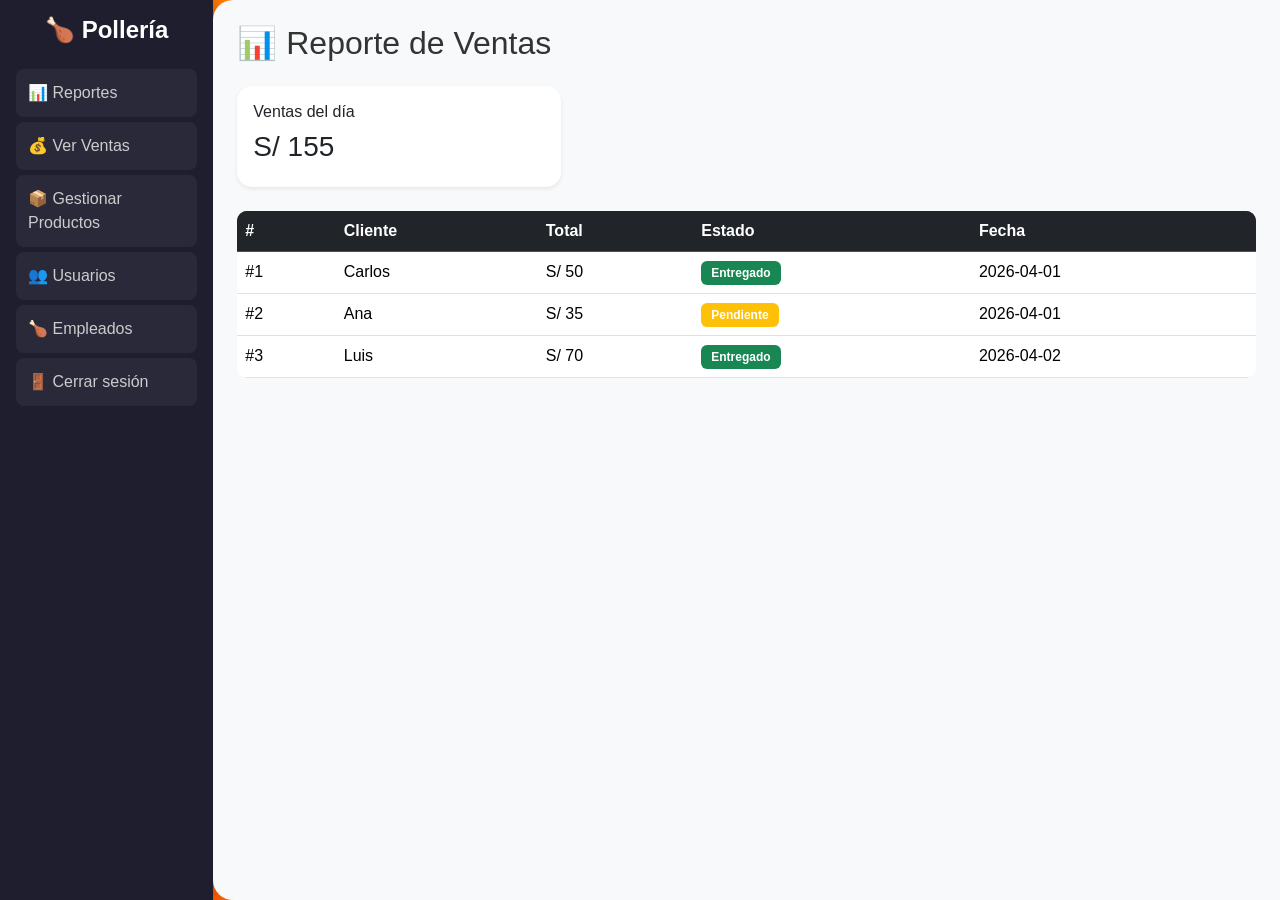
==== index.html @ 4b75378d "Probando para que funcione sitio web por github" ====
<!DOCTYPE html>
<html lang="es">
<head>
<meta charset="UTF-8">
<title>Reportes</title>

<link href="https://cdn.jsdelivr.net/npm/bootstrap@5.3.0/dist/css/bootstrap.min.css" rel="stylesheet">

<!--  (css/css) -->
<link rel="stylesheet" href="css/estilos.css">

</head>

<body>

<div class="container-fluid">
  <div class="row">

    <!-- MENU -->
    <div class="col-2 sidebar p-3">
      <h4 class="text-center mb-4">🍗 Pollería</h4>

      <a href="index.html" class="menu-item active">
        📊 <span>Reportes</span>
      </a>

      <a href="ventas.html" class="menu-item">
        💰 <span>Ver Ventas</span>
      </a>

      <a href="productos.html" class="menu-item">
        📦 <span>Gestionar Productos</span>
      </a>
      
      <a href="usuarios.html" class="menu-item">
        👥 <span>Usuarios</span>
      </a>

      <a href="empleados.html" class="menu-item">
        🍗 <span>Empleados</span>
      </a>

      <a href="#" class="menu-item">
        🚪 <span>Cerrar sesión</span>
      </a>
    </div>

    <!-- CONTENIDO -->
    <div class="col-10 p-4">

      <h2>📊 Reporte de Ventas</h2>

      <div class="row my-4">
        <div class="col-md-4">
          <div class="card p-3 shadow-sm">
            <h6>Ventas del día</h6>
            <h3 id="ventasDia">S/ 0</h3>
          </div>
        </div>
      </div>

      <table class="table table-hover">
        <thead class="table-dark">
          <tr>
            <th>#</th>
            <th>Cliente</th>
            <th>Total</th>
            <th>Estado</th>
            <th>Fecha</th>
          </tr>
        </thead>
        <tbody id="tablaReportes"></tbody>
      </table>

    </div>
  </div>
</div>

<script src="js/reportes.js"></script>

</body>
</html>
---- css/estilos.css ----
/* FONDO GENERAL */
body {
  background: linear-gradient(135deg, #ff7e00, #ff3c00);
  font-family: 'Segoe UI', sans-serif;
  color: #333;
}

/* SIDEBAR */
.sidebar {
  height: 100vh;
  background: #1e1e2f;
  color: white;
  box-shadow: 2px 0 10px rgba(0,0,0,0.2);
}

.sidebar h4 {
  text-align: center;
  margin-bottom: 20px;
  font-weight: bold;
}

.sidebar a {
  display: block;
  padding: 12px;
  color: #ccc;
  text-decoration: none;
  border-radius: 8px;
  margin-bottom: 5px;
  transition: 0.3s;
}

.sidebar a:hover {
  background: #ff7e00;
  color: white;
}

/* CONTENIDO */
.col-10 {
  background: #f8f9fa;
  border-radius: 20px 0 0 20px;
}

/* TARJETAS */
.card {
  border-radius: 15px;
  background: white;
  border: none;
  transition: 0.3s;
}

.card:hover {
  transform: translateY(-5px);
  box-shadow: 0 10px 20px rgba(0,0,0,0.2);
}

/* TABLAS */
.table {
  border-radius: 10px;
  overflow: hidden;
}

.table thead {
  background: #1e1e2f;
  color: white;
}

/* BOTONES */
.btn-success {
  background: #ff7e00;
  border: none;
}

.btn-success:hover {
  background: #ff3c00;
}

.btn-danger {
  border-radius: 6px;
}

/* INPUTS */
.form-control {
  border-radius: 10px;
}

/* BADGES */
.badge {
  padding: 6px 10px;
  font-size: 12px;
}

/* ITEMS DEL MENU COMO TARJETAS */
.menu-item {
  display: flex;
  align-items: center;
  gap: 10px;
  padding: 15px;
  margin-bottom: 12px;
  border-radius: 12px;
  background: rgba(255,255,255,0.05);
  color: #ccc;
  text-decoration: none;
  transition: all 0.3s ease;
  position: relative;
  overflow: hidden;
}

/* MOVIMIENTO */
.menu-item:hover {
  transform: translateX(8px) scale(1.03);
  background: linear-gradient(135deg, #ff7e00, #ff3c00);
  color: white;
  box-shadow: 0 8px 20px rgba(0,0,0,0.3);
}

/* EFECTO BRILLO */
.menu-item::before {
  content: "";
  position: absolute;
  top: 0;
  left: -100%;
  width: 100%;
  height: 100%;
  background: linear-gradient(120deg, transparent, rgba(255,255,255,0.3), transparent);
  transition: 0.5s;
}

.menu-item:hover::before {
  left: 100%;
}

/* ICONO */
.menu-item i {
  font-size: 18px;
}
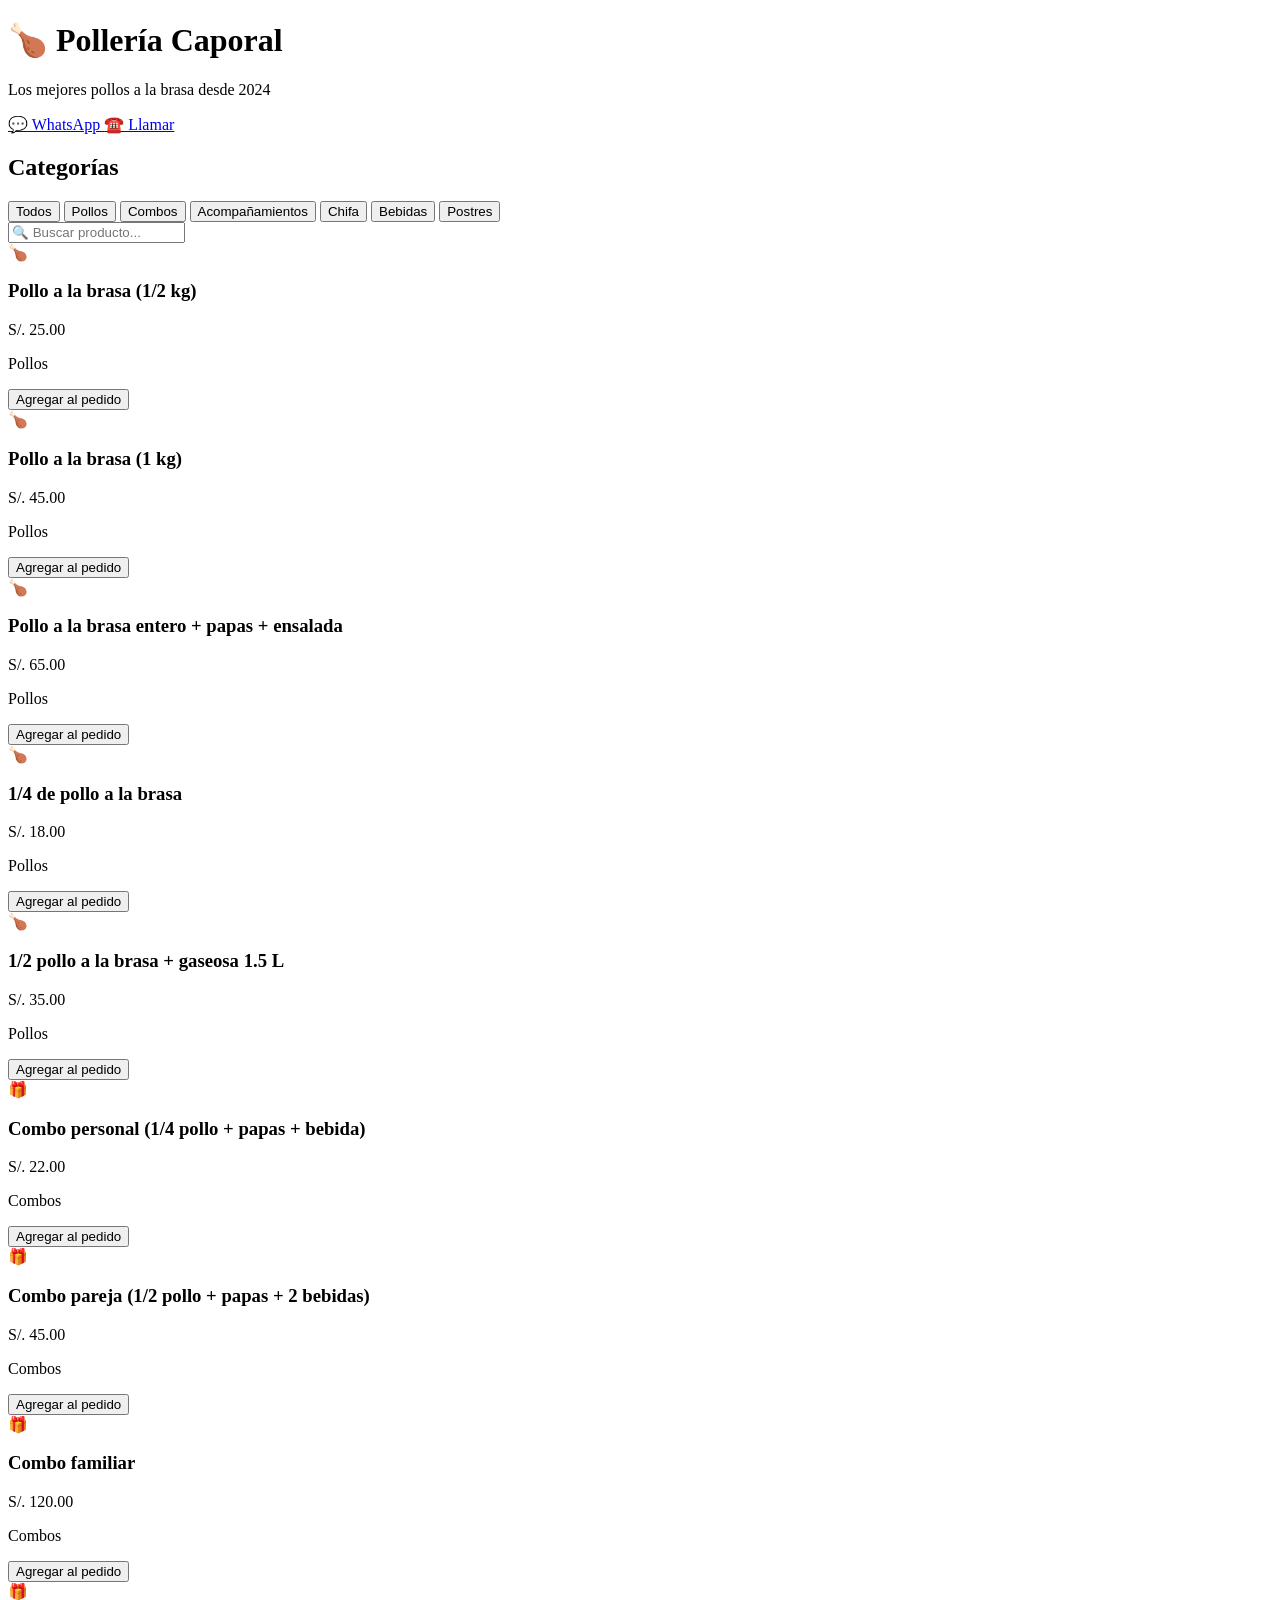
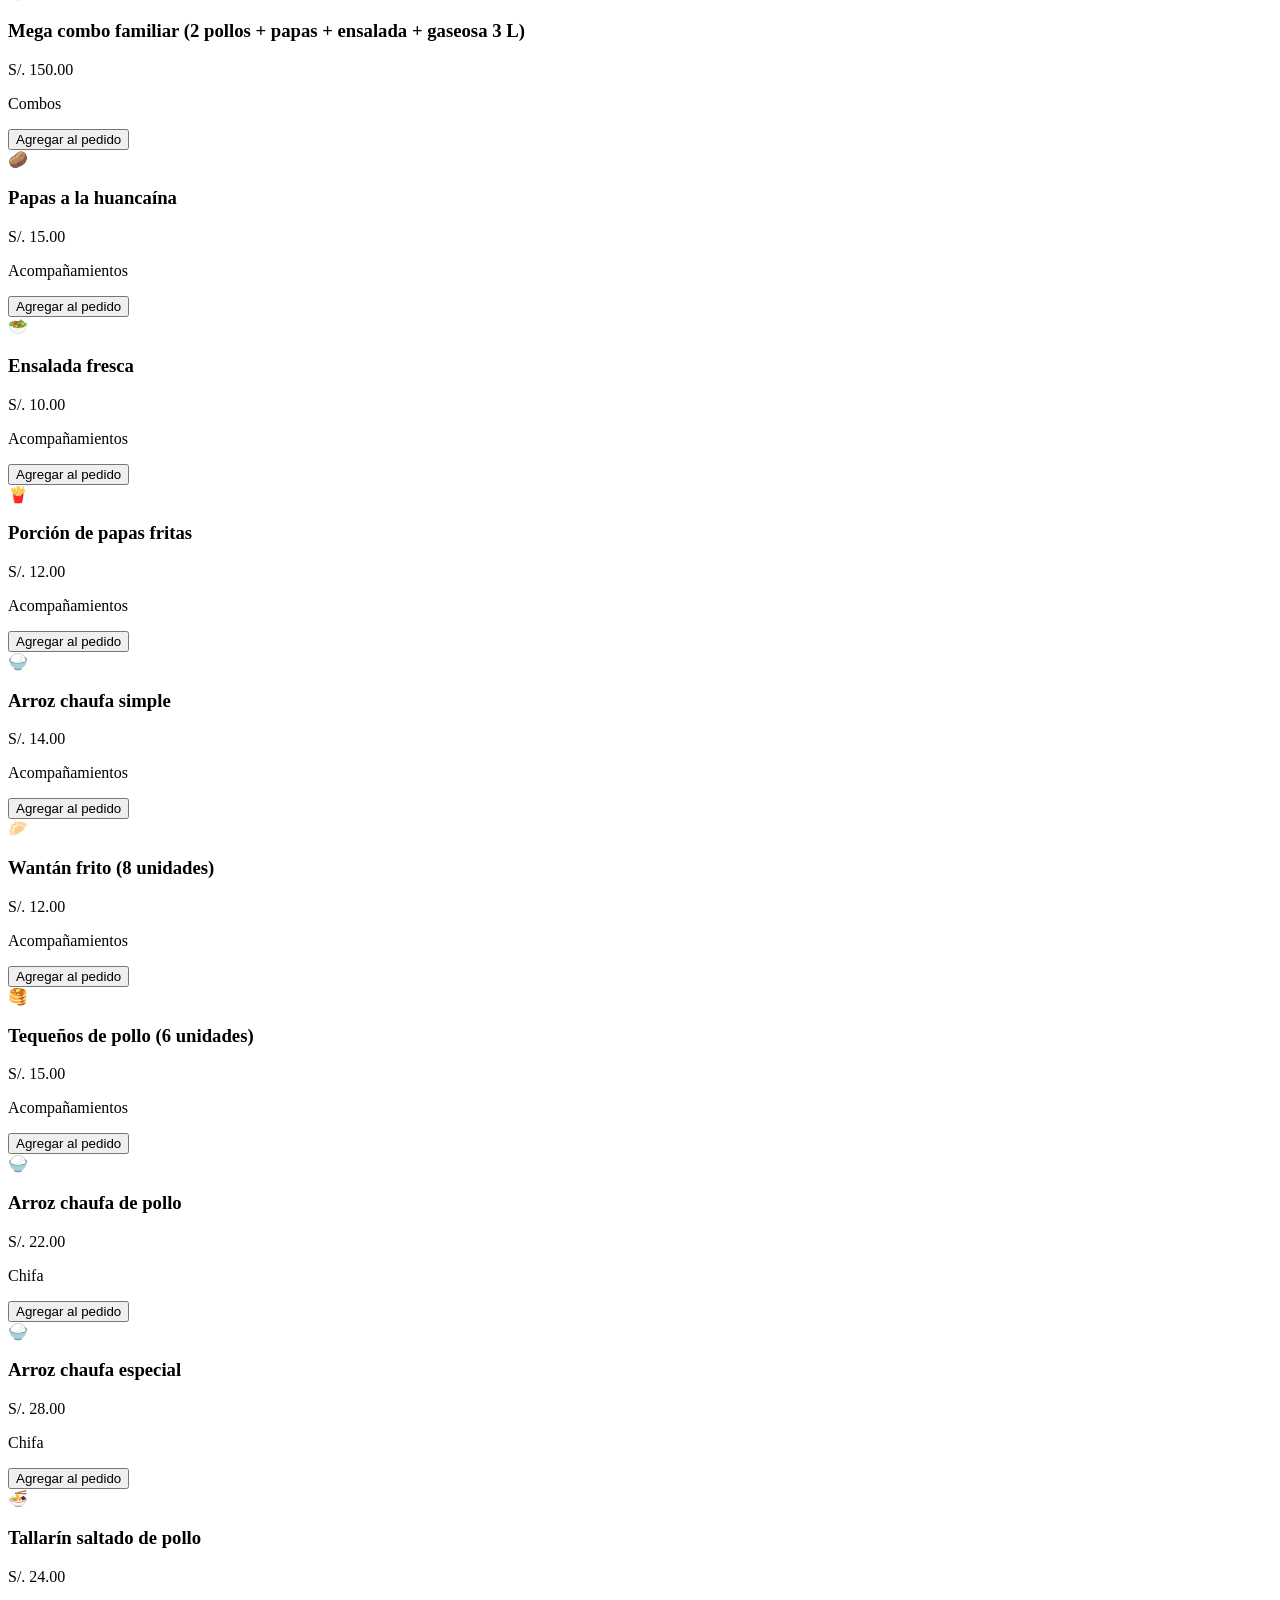
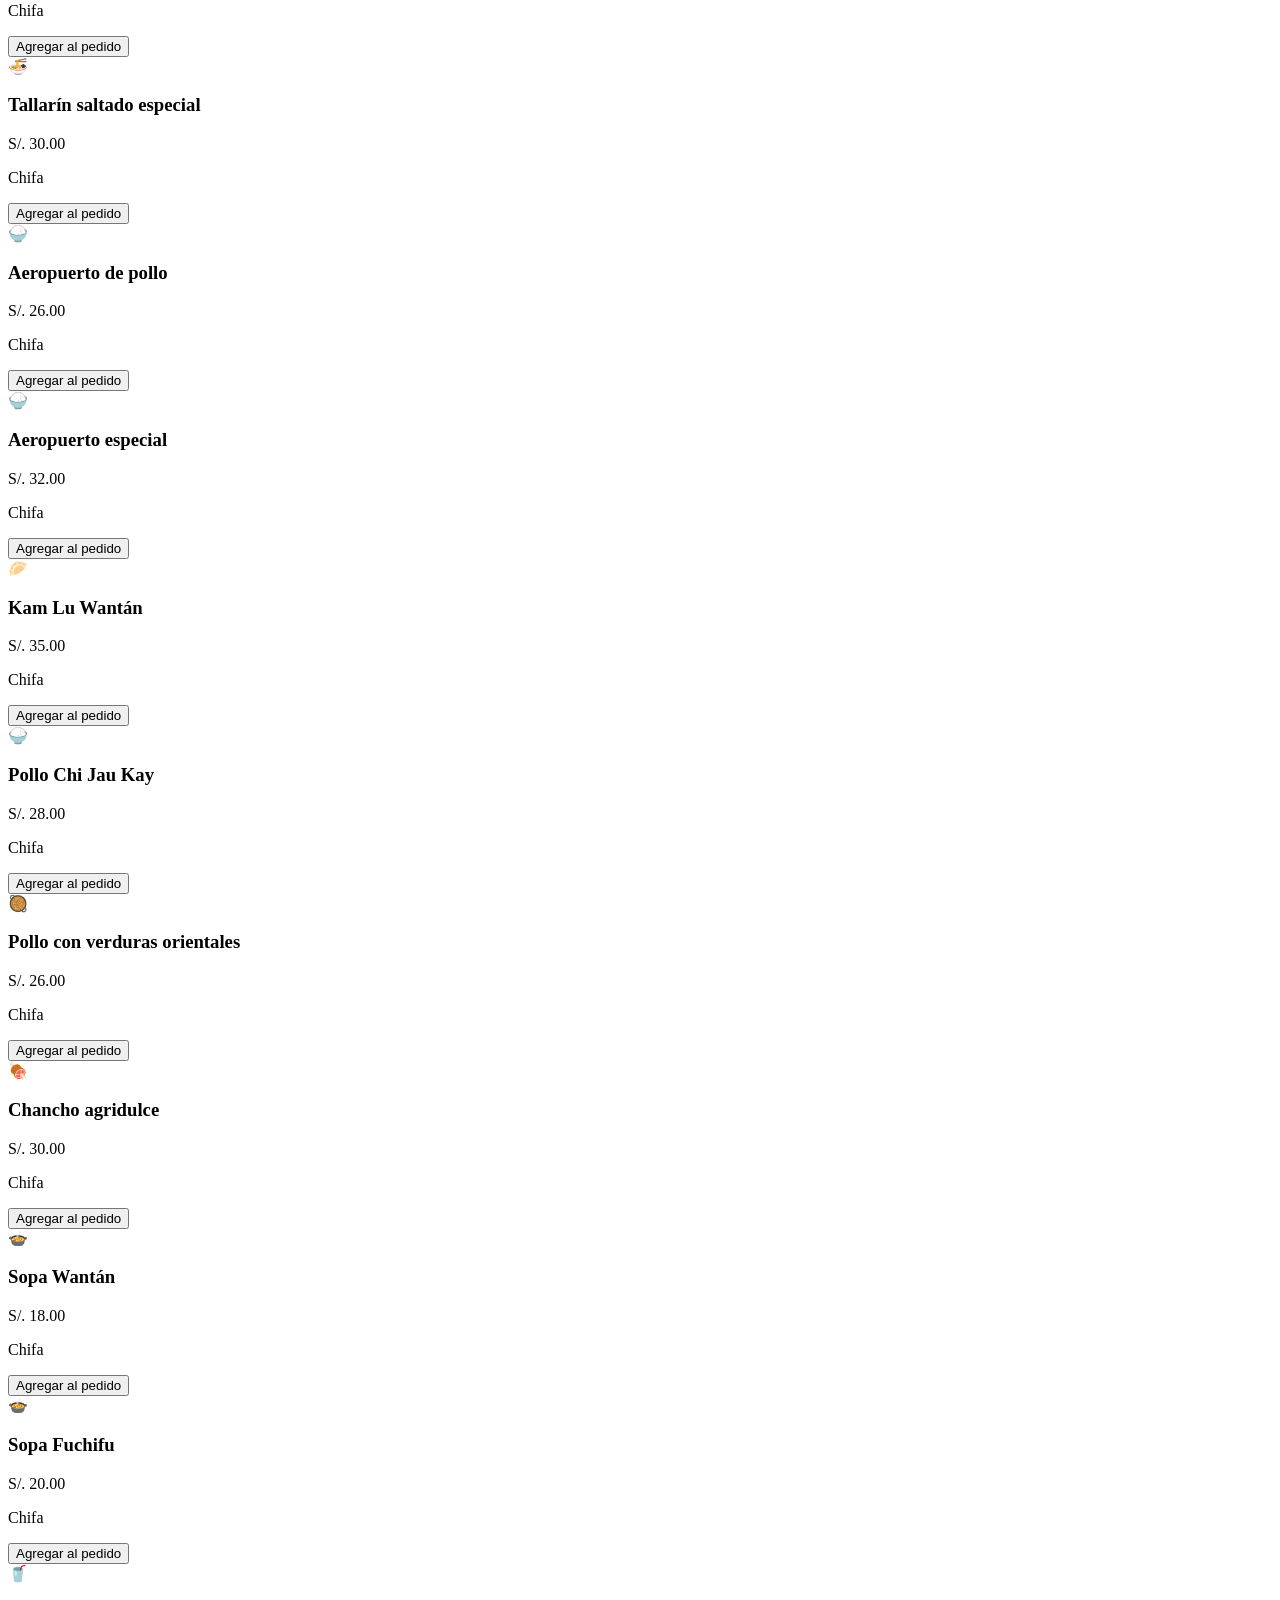
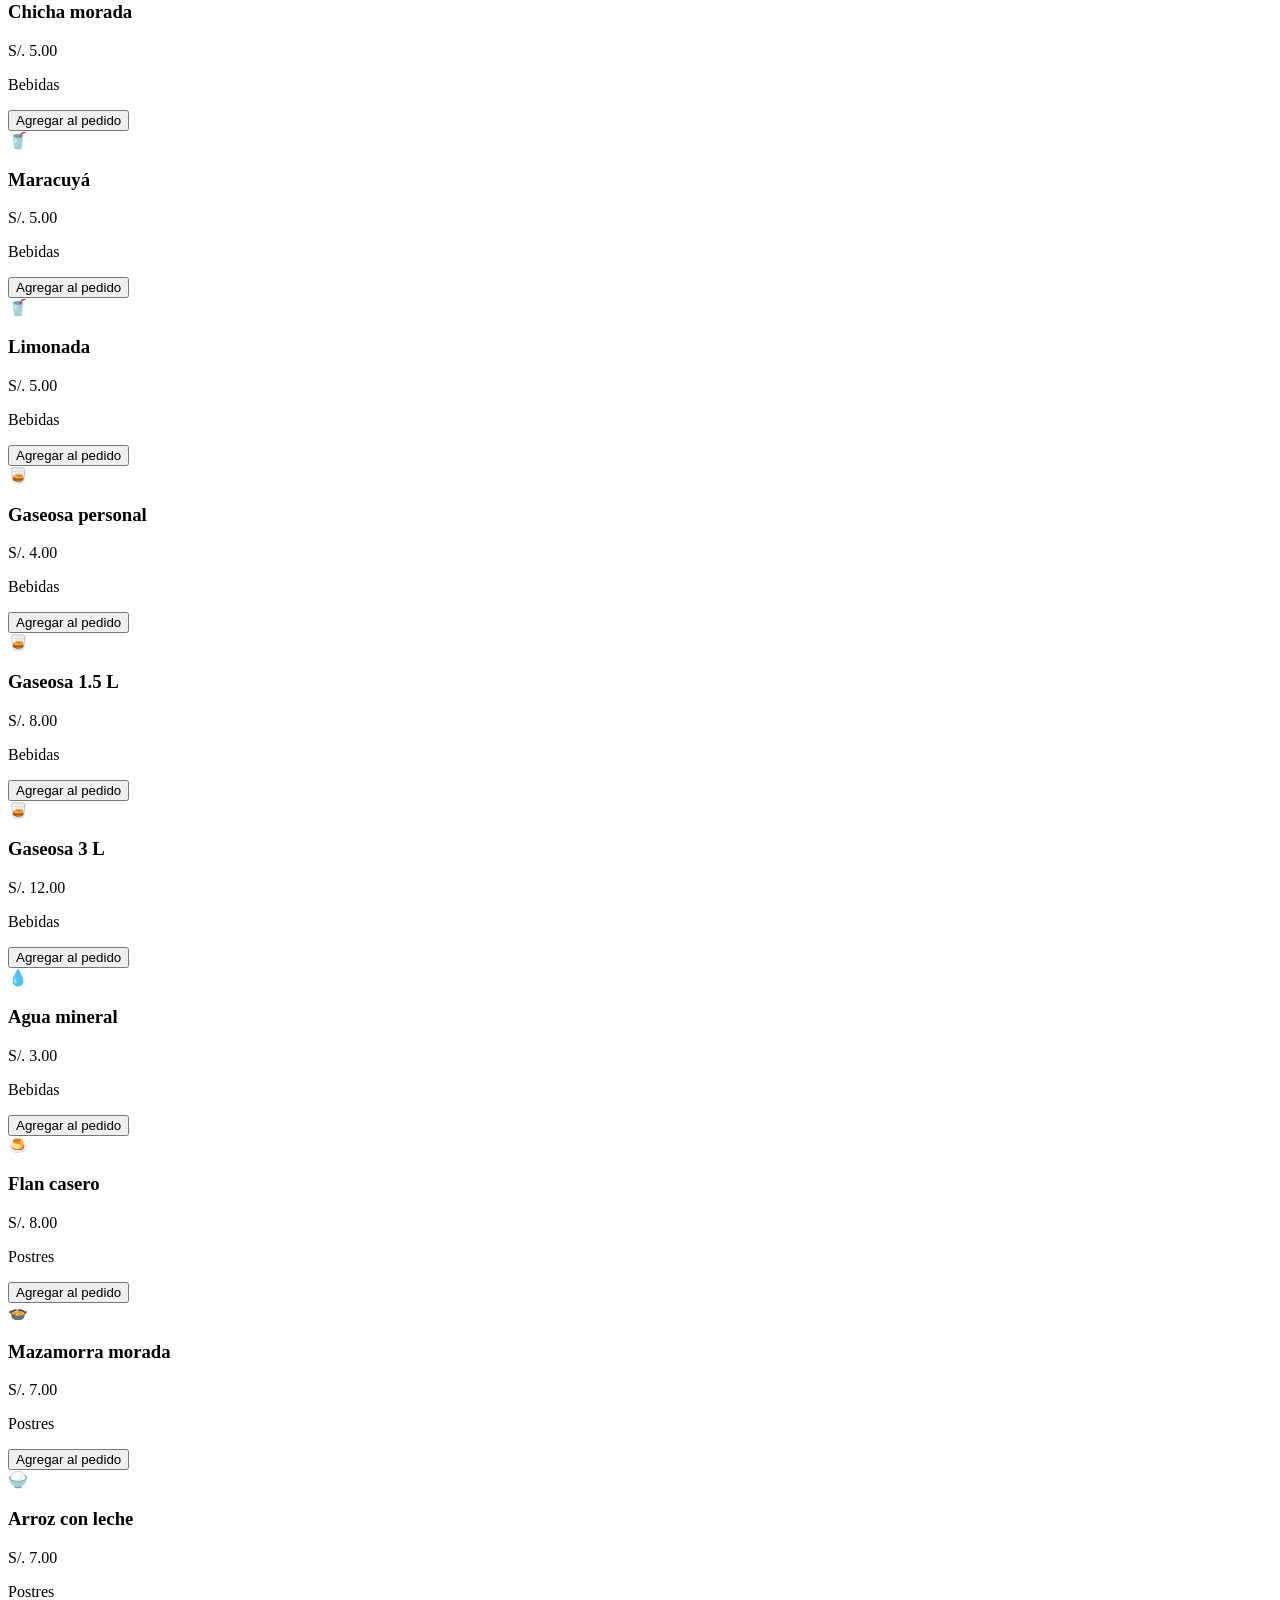
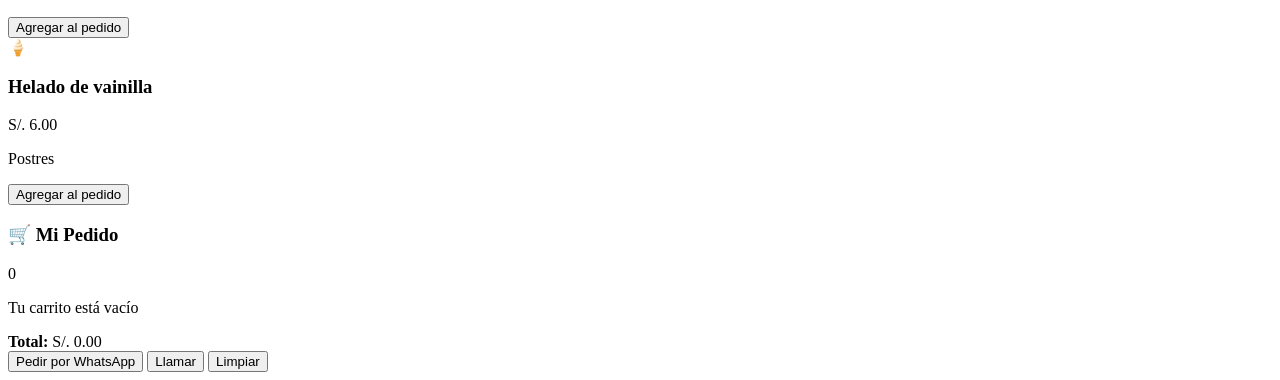
==== commit 6567f30d: "Paso 1: Crear estructura HTML base del catálogo con todos los productos" ====
--- a/index.html
+++ b/index.html
@@ -1,82 +1,324 @@
 <!DOCTYPE html>
 <html lang="es">
 <head>
-<meta charset="UTF-8">
-<title>Reportes</title>
-
-<link href="https://cdn.jsdelivr.net/npm/bootstrap@5.3.0/dist/css/bootstrap.min.css" rel="stylesheet">
-
-<!--  (css/css) -->
-<link rel="stylesheet" href="css/estilos.css">
-
+    <meta charset="UTF-8">
+    <meta name="viewport" content="width=device-width, initial-scale=1.0">
+    <title>Pollería Caporal - Catálogo de Productos</title>
+    <link rel="stylesheet" href="css/styles.css">
 </head>
-
 <body>
-
-<div class="container-fluid">
-  <div class="row">
-
-    <!-- MENU -->
-    <div class="col-2 sidebar p-3">
-      <h4 class="text-center mb-4">🍗 Pollería</h4>
-
-      <a href="index.html" class="menu-item active">
-        📊 <span>Reportes</span>
-      </a>
-
-      <a href="ventas.html" class="menu-item">
-        💰 <span>Ver Ventas</span>
-      </a>
-
-      <a href="productos.html" class="menu-item">
-        📦 <span>Gestionar Productos</span>
-      </a>
-      
-      <a href="usuarios.html" class="menu-item">
-        👥 <span>Usuarios</span>
-      </a>
-
-      <a href="empleados.html" class="menu-item">
-        🍗 <span>Empleados</span>
-      </a>
-
-      <a href="#" class="menu-item">
-        🚪 <span>Cerrar sesión</span>
-      </a>
+    <!-- HEADER -->
+    <header class="header">
+        <div class="container">
+            <div class="logo-section">
+                <h1>🍗 Pollería Caporal</h1>
+                <p class="tagline">Los mejores pollos a la brasa desde 2024</p>
+            </div>
+            <div class="contact-icons">
+                <a href="https://wa.me/51904472592" class="icon-whatsapp" title="Escribir por WhatsApp">
+                    💬 WhatsApp
+                </a>
+                <a href="tel:+51904472592" class="icon-phone" title="Llamar">
+                    ☎️ Llamar
+                </a>
+            </div>
+        </div>
+    </header>
+
+    <!-- FILTROS -->
+    <section class="filters">
+        <div class="container">
+            <h2>Categorías</h2>
+            <div class="filter-buttons">
+                <button class="filter-btn active" data-category="todos">Todos</button>
+                <button class="filter-btn" data-category="Pollos">Pollos</button>
+                <button class="filter-btn" data-category="Combos">Combos</button>
+                <button class="filter-btn" data-category="Acompañamientos">Acompañamientos</button>
+                <button class="filter-btn" data-category="Chifa">Chifa</button>
+                <button class="filter-btn" data-category="Bebidas">Bebidas</button>
+                <button class="filter-btn" data-category="Postres">Postres</button>
+            </div>
+            <input type="text" id="searchInput" class="search-input" placeholder="🔍 Buscar producto...">
+        </div>
+    </section>
+
+    <!-- CATÁLOGO DE PRODUCTOS -->
+    <section class="catalog">
+        <div class="container">
+            <div id="productosContainer" class="products-grid">
+                <!-- Los productos se cargan aquí con JavaScript -->
+            </div>
+        </div>
+    </section>
+
+    <!-- CARRITO FLOTANTE -->
+    <div id="carrito" class="carrito-flotante">
+        <div class="carrito-header">
+            <h3>🛒 Mi Pedido</h3>
+            <span id="carritoCount" class="carrito-count">0</span>
+        </div>
+        <div id="carritoItems" class="carrito-items">
+            <p class="empty-message">Tu carrito está vacío</p>
+        </div>
+        <div class="carrito-footer">
+            <div class="total">
+                <strong>Total:</strong>
+                <span id="carritoTotal">S/. 0.00</span>
+            </div>
+            <button id="btnPedirWhatsApp" class="btn-whatsapp" onclick="enviarPedidoWhatsApp()">
+                Pedir por WhatsApp
+            </button>
+            <button id="btnLlamar" class="btn-phone" onclick="llamar()">
+                Llamar
+            </button>
+            <button id="btnLimpiar" class="btn-clear" onclick="limpiarCarrito()">
+                Limpiar
+            </button>
+        </div>
     </div>
 
-    <!-- CONTENIDO -->
-    <div class="col-10 p-4">
-
-      <h2>📊 Reporte de Ventas</h2>
-
-      <div class="row my-4">
-        <div class="col-md-4">
-          <div class="card p-3 shadow-sm">
-            <h6>Ventas del día</h6>
-            <h3 id="ventasDia">S/ 0</h3>
-          </div>
-        </div>
-      </div>
-
-      <table class="table table-hover">
-        <thead class="table-dark">
-          <tr>
-            <th>#</th>
-            <th>Cliente</th>
-            <th>Total</th>
-            <th>Estado</th>
-            <th>Fecha</th>
-          </tr>
-        </thead>
-        <tbody id="tablaReportes"></tbody>
-      </table>
-
-    </div>
-  </div>
-</div>
-
-<script src="js/reportes.js"></script>
-
+    <!-- SCRIPT DE DATOS Y LÓGICA -->
+    <script>
+        // BASE DE DATOS DE PRODUCTOS
+        const productos = [
+            // POLLOS
+            { id: 1, nombre: "Pollo a la brasa (1/2 kg)", precio: 25.00, categoria: "Pollos", emoji: "🍗" },
+            { id: 2, nombre: "Pollo a la brasa (1 kg)", precio: 45.00, categoria: "Pollos", emoji: "🍗" },
+            { id: 3, nombre: "Pollo a la brasa entero + papas + ensalada", precio: 65.00, categoria: "Pollos", emoji: "🍗" },
+            { id: 4, nombre: "1/4 de pollo a la brasa", precio: 18.00, categoria: "Pollos", emoji: "🍗" },
+            { id: 5, nombre: "1/2 pollo a la brasa + gaseosa 1.5 L", precio: 35.00, categoria: "Pollos", emoji: "🍗" },
+            
+            // COMBOS
+            { id: 6, nombre: "Combo personal (1/4 pollo + papas + bebida)", precio: 22.00, categoria: "Combos", emoji: "🎁" },
+            { id: 7, nombre: "Combo pareja (1/2 pollo + papas + 2 bebidas)", precio: 45.00, categoria: "Combos", emoji: "🎁" },
+            { id: 8, nombre: "Combo familiar", precio: 120.00, categoria: "Combos", emoji: "🎁" },
+            { id: 9, nombre: "Mega combo familiar (2 pollos + papas + ensalada + gaseosa 3 L)", precio: 150.00, categoria: "Combos", emoji: "🎁" },
+            
+            // ACOMPAÑAMIENTOS
+            { id: 10, nombre: "Papas a la huancaína", precio: 15.00, categoria: "Acompañamientos", emoji: "🥔" },
+            { id: 11, nombre: "Ensalada fresca", precio: 10.00, categoria: "Acompañamientos", emoji: "🥗" },
+            { id: 12, nombre: "Porción de papas fritas", precio: 12.00, categoria: "Acompañamientos", emoji: "🍟" },
+            { id: 13, nombre: "Arroz chaufa simple", precio: 14.00, categoria: "Acompañamientos", emoji: "🍚" },
+            { id: 14, nombre: "Wantán frito (8 unidades)", precio: 12.00, categoria: "Acompañamientos", emoji: "🥟" },
+            { id: 15, nombre: "Tequeños de pollo (6 unidades)", precio: 15.00, categoria: "Acompañamientos", emoji: "🥞" },
+            
+            // CHIFA
+            { id: 16, nombre: "Arroz chaufa de pollo", precio: 22.00, categoria: "Chifa", emoji: "🍚" },
+            { id: 17, nombre: "Arroz chaufa especial", precio: 28.00, categoria: "Chifa", emoji: "🍚" },
+            { id: 18, nombre: "Tallarín saltado de pollo", precio: 24.00, categoria: "Chifa", emoji: "🍜" },
+            { id: 19, nombre: "Tallarín saltado especial", precio: 30.00, categoria: "Chifa", emoji: "🍜" },
+            { id: 20, nombre: "Aeropuerto de pollo", precio: 26.00, categoria: "Chifa", emoji: "🍚" },
+            { id: 21, nombre: "Aeropuerto especial", precio: 32.00, categoria: "Chifa", emoji: "🍚" },
+            { id: 22, nombre: "Kam Lu Wantán", precio: 35.00, categoria: "Chifa", emoji: "🥟" },
+            { id: 23, nombre: "Pollo Chi Jau Kay", precio: 28.00, categoria: "Chifa", emoji: "🍚" },
+            { id: 24, nombre: "Pollo con verduras orientales", precio: 26.00, categoria: "Chifa", emoji: "🥘" },
+            { id: 25, nombre: "Chancho agridulce", precio: 30.00, categoria: "Chifa", emoji: "🍖" },
+            { id: 26, nombre: "Sopa Wantán", precio: 18.00, categoria: "Chifa", emoji: "🍲" },
+            { id: 27, nombre: "Sopa Fuchifu", precio: 20.00, categoria: "Chifa", emoji: "🍲" },
+            
+            // BEBIDAS
+            { id: 28, nombre: "Chicha morada", precio: 5.00, categoria: "Bebidas", emoji: "🥤" },
+            { id: 29, nombre: "Maracuyá", precio: 5.00, categoria: "Bebidas", emoji: "🥤" },
+            { id: 30, nombre: "Limonada", precio: 5.00, categoria: "Bebidas", emoji: "🥤" },
+            { id: 31, nombre: "Gaseosa personal", precio: 4.00, categoria: "Bebidas", emoji: "🥃" },
+            { id: 32, nombre: "Gaseosa 1.5 L", precio: 8.00, categoria: "Bebidas", emoji: "🥃" },
+            { id: 33, nombre: "Gaseosa 3 L", precio: 12.00, categoria: "Bebidas", emoji: "🥃" },
+            { id: 34, nombre: "Agua mineral", precio: 3.00, categoria: "Bebidas", emoji: "💧" },
+            
+            // POSTRES
+            { id: 35, nombre: "Flan casero", precio: 8.00, categoria: "Postres", emoji: "🍮" },
+            { id: 36, nombre: "Mazamorra morada", precio: 7.00, categoria: "Postres", emoji: "🍲" },
+            { id: 37, nombre: "Arroz con leche", precio: 7.00, categoria: "Postres", emoji: "🍚" },
+            { id: 38, nombre: "Helado de vainilla", precio: 6.00, categoria: "Postres", emoji: "🍦" }
+        ];
+
+        // CARRITO
+        let carrito = [];
+        const WHATSAPP = "51904472592";
+        const TELEFONO = "+51904472592";
+
+        // RENDERIZAR PRODUCTOS
+        function renderizarProductos(productosAMostrar = productos) {
+            const container = document.getElementById('productosContainer');
+            container.innerHTML = '';
+
+            if (productosAMostrar.length === 0) {
+                container.innerHTML = '<p class="no-results">No se encontraron productos 😢</p>';
+                return;
+            }
+
+            productosAMostrar.forEach(producto => {
+                const productCard = document.createElement('div');
+                productCard.className = 'product-card';
+                productCard.innerHTML = `
+                    <div class="product-emoji">${producto.emoji}</div>
+                    <h3>${producto.nombre}</h3>
+                    <p class="product-price">S/. ${producto.precio.toFixed(2)}</p>
+                    <p class="product-category">${producto.categoria}</p>
+                    <button class="btn-add" onclick="agregarAlCarrito(${producto.id})">
+                        Agregar al pedido
+                    </button>
+                `;
+                container.appendChild(productCard);
+            });
+        }
+
+        // AGREGAR AL CARRITO
+        function agregarAlCarrito(productId) {
+            const producto = productos.find(p => p.id === productId);
+            const itemExistente = carrito.find(item => item.id === productId);
+
+            if (itemExistente) {
+                itemExistente.cantidad++;
+            } else {
+                carrito.push({ ...producto, cantidad: 1 });
+            }
+
+            actualizarCarrito();
+        }
+
+        // ACTUALIZAR CARRITO
+        function actualizarCarrito() {
+            const carritoItemsDiv = document.getElementById('carritoItems');
+            const carritoCountSpan = document.getElementById('carritoCount');
+            const carritoTotalSpan = document.getElementById('carritoTotal');
+
+            if (carrito.length === 0) {
+                carritoItemsDiv.innerHTML = '<p class="empty-message">Tu carrito está vacío</p>';
+                carritoCountSpan.textContent = '0';
+                carritoTotalSpan.textContent = 'S/. 0.00';
+                return;
+            }
+
+            let html = '';
+            let total = 0;
+            let cantidadTotal = 0;
+
+            carrito.forEach(item => {
+                const subtotal = item.precio * item.cantidad;
+                total += subtotal;
+                cantidadTotal += item.cantidad;
+
+                html += `
+                    <div class="carrito-item">
+                        <div class="item-info">
+                            <p><strong>${item.nombre}</strong></p>
+                            <p class="item-price">S/. ${item.precio.toFixed(2)} x ${item.cantidad}</p>
+                        </div>
+                        <div class="item-controls">
+                            <button onclick="disminuirCantidad(${item.id})" class="btn-qty">-</button>
+                            <span>${item.cantidad}</span>
+                            <button onclick="aumentarCantidad(${item.id})" class="btn-qty">+</button>
+                            <button onclick="eliminarDelCarrito(${item.id})" class="btn-remove">✕</button>
+                        </div>
+                    </div>
+                `;
+            });
+
+            carritoItemsDiv.innerHTML = html;
+            carritoCountSpan.textContent = cantidadTotal;
+            carritoTotalSpan.textContent = `S/. ${total.toFixed(2)}`;
+        }
+
+        // AUMENTAR CANTIDAD
+        function aumentarCantidad(productId) {
+            const item = carrito.find(i => i.id === productId);
+            if (item) {
+                item.cantidad++;
+                actualizarCarrito();
+            }
+        }
+
+        // DISMINUIR CANTIDAD
+        function disminuirCantidad(productId) {
+            const item = carrito.find(i => i.id === productId);
+            if (item && item.cantidad > 1) {
+                item.cantidad--;
+                actualizarCarrito();
+            }
+        }
+
+        // ELIMINAR DEL CARRITO
+        function eliminarDelCarrito(productId) {
+            carrito = carrito.filter(item => item.id !== productId);
+            actualizarCarrito();
+        }
+
+        // LIMPIAR CARRITO
+        function limpiarCarrito() {
+            if (carrito.length === 0) {
+                alert('El carrito ya está vacío');
+                return;
+            }
+            if (confirm('¿Estás seguro de que quieres limpiar todo el carrito?')) {
+                carrito = [];
+                actualizarCarrito();
+            }
+        }
+
+        // ENVIAR PEDIDO POR WHATSAPP
+        function enviarPedidoWhatsApp() {
+            if (carrito.length === 0) {
+                alert('Tu carrito está vacío. Agrega productos primero.');
+                return;
+            }
+
+            let mensaje = "🍗 *PEDIDO POLLERÍA CAPORAL* 🍗\n\n";
+            let total = 0;
+
+            carrito.forEach(item => {
+                const subtotal = item.precio * item.cantidad;
+                total += subtotal;
+                mensaje += `${item.emoji} ${item.nombre}\n`;
+                mensaje += `   Cantidad: ${item.cantidad} x S/. ${item.precio.toFixed(2)} = S/. ${subtotal.toFixed(2)}\n\n`;
+            });
+
+            mensaje += `━━━━━━━━━━━━━━━━━━━━━\n`;
+            mensaje += `💰 *TOTAL: S/. ${total.toFixed(2)}*\n`;
+            mensaje += `━━━━━━━━━━━━━━━━━━━━━\n\n`;
+            mensaje += `Por favor, confirmar disponibilidad y método de entrega.`;
+
+            const url = `https://wa.me/${WHATSAPP}?text=${encodeURIComponent(mensaje)}`;
+            window.open(url, '_blank');
+        }
+
+        // LLAMAR
+        function llamar() {
+            if (carrito.length === 0) {
+                alert('Tu carrito está vacío. Agrega productos primero.');
+                return;
+            }
+            window.location.href = `tel:${TELEFONO}`;
+        }
+
+        // FILTRAR POR CATEGORÍA
+        document.querySelectorAll('.filter-btn').forEach(btn => {
+            btn.addEventListener('click', () => {
+                document.querySelectorAll('.filter-btn').forEach(b => b.classList.remove('active'));
+                btn.classList.add('active');
+
+                const categoria = btn.getAttribute('data-category');
+                if (categoria === 'todos') {
+                    renderizarProductos(productos);
+                } else {
+                    const filtrados = productos.filter(p => p.categoria === categoria);
+                    renderizarProductos(filtrados);
+                }
+            });
+        });
+
+        // BUSCAR PRODUCTOS
+        document.getElementById('searchInput').addEventListener('keyup', (e) => {
+            const busqueda = e.target.value.toLowerCase();
+            const filtrados = productos.filter(p => 
+                p.nombre.toLowerCase().includes(busqueda) ||
+                p.categoria.toLowerCase().includes(busqueda)
+            );
+            renderizarProductos(filtrados);
+        });
+
+        // INICIALIZAR
+        renderizarProductos();
+    </script>
 </body>
 </html>
